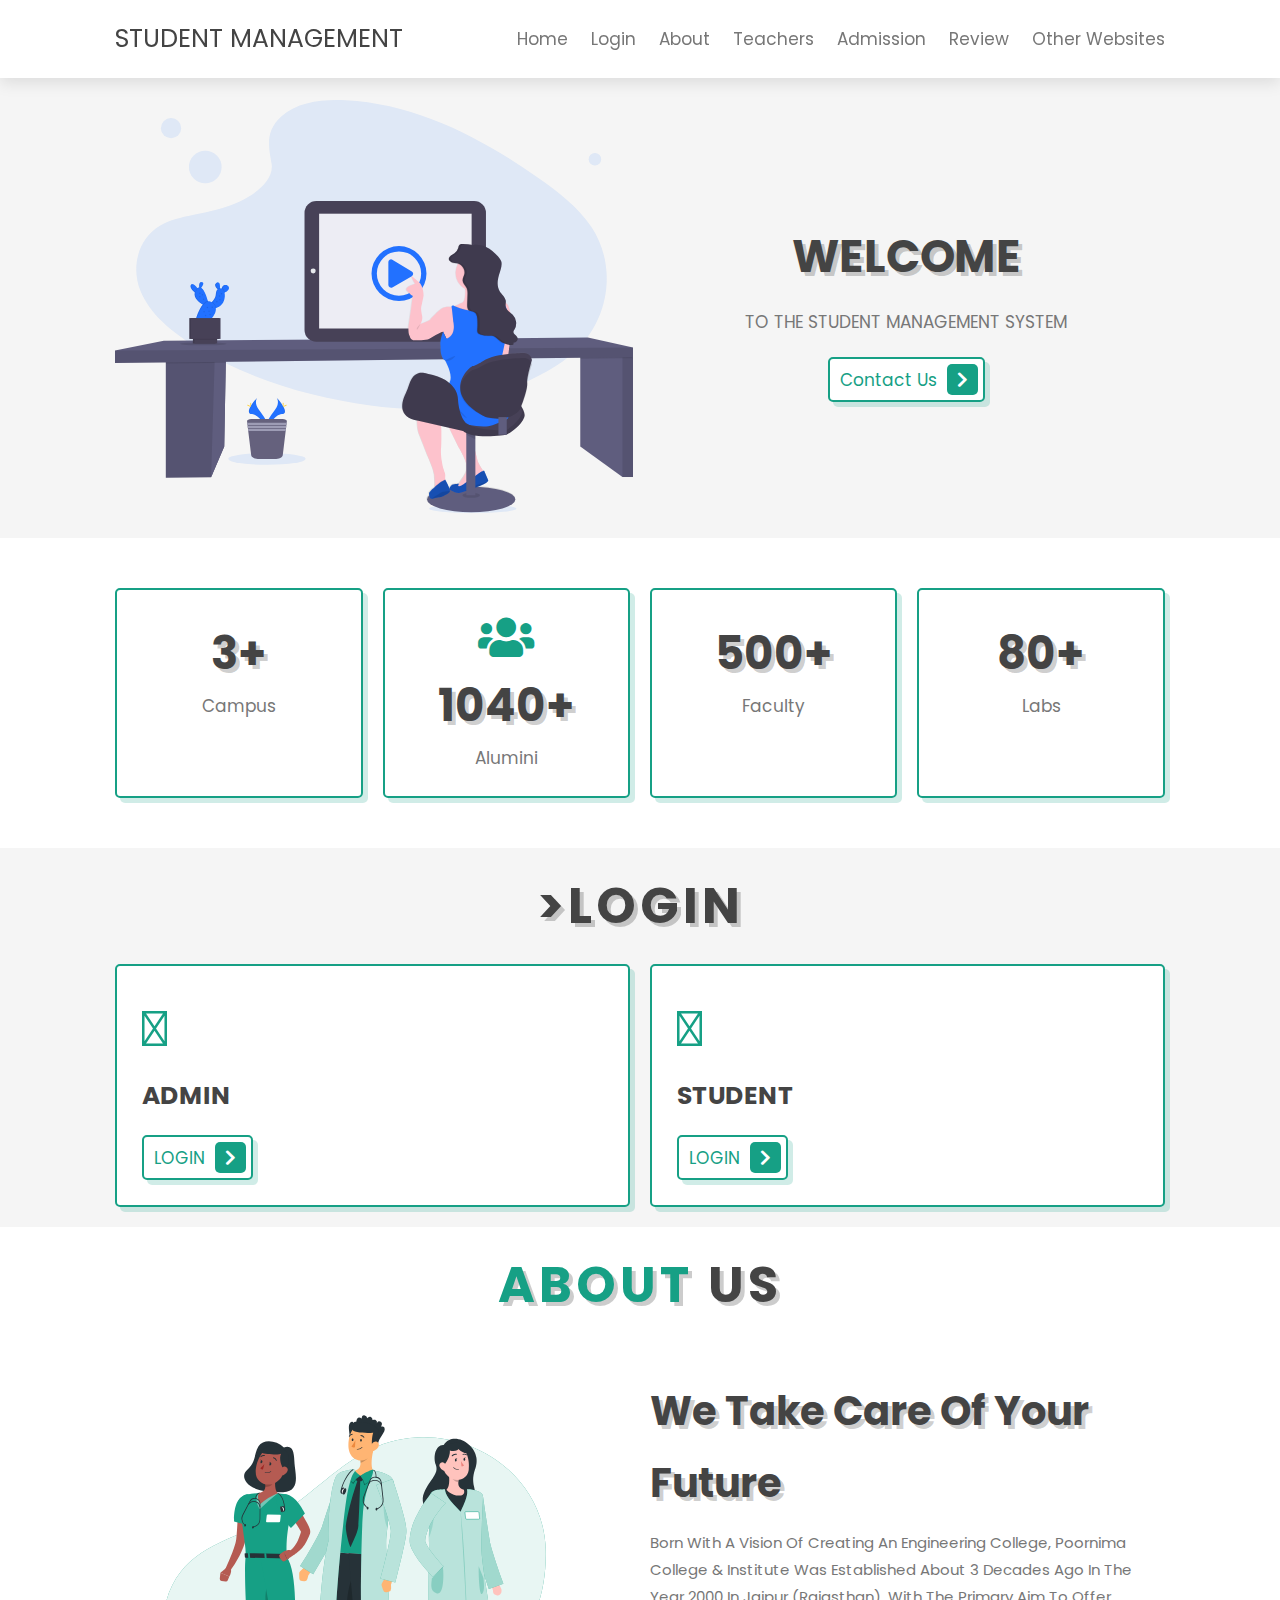
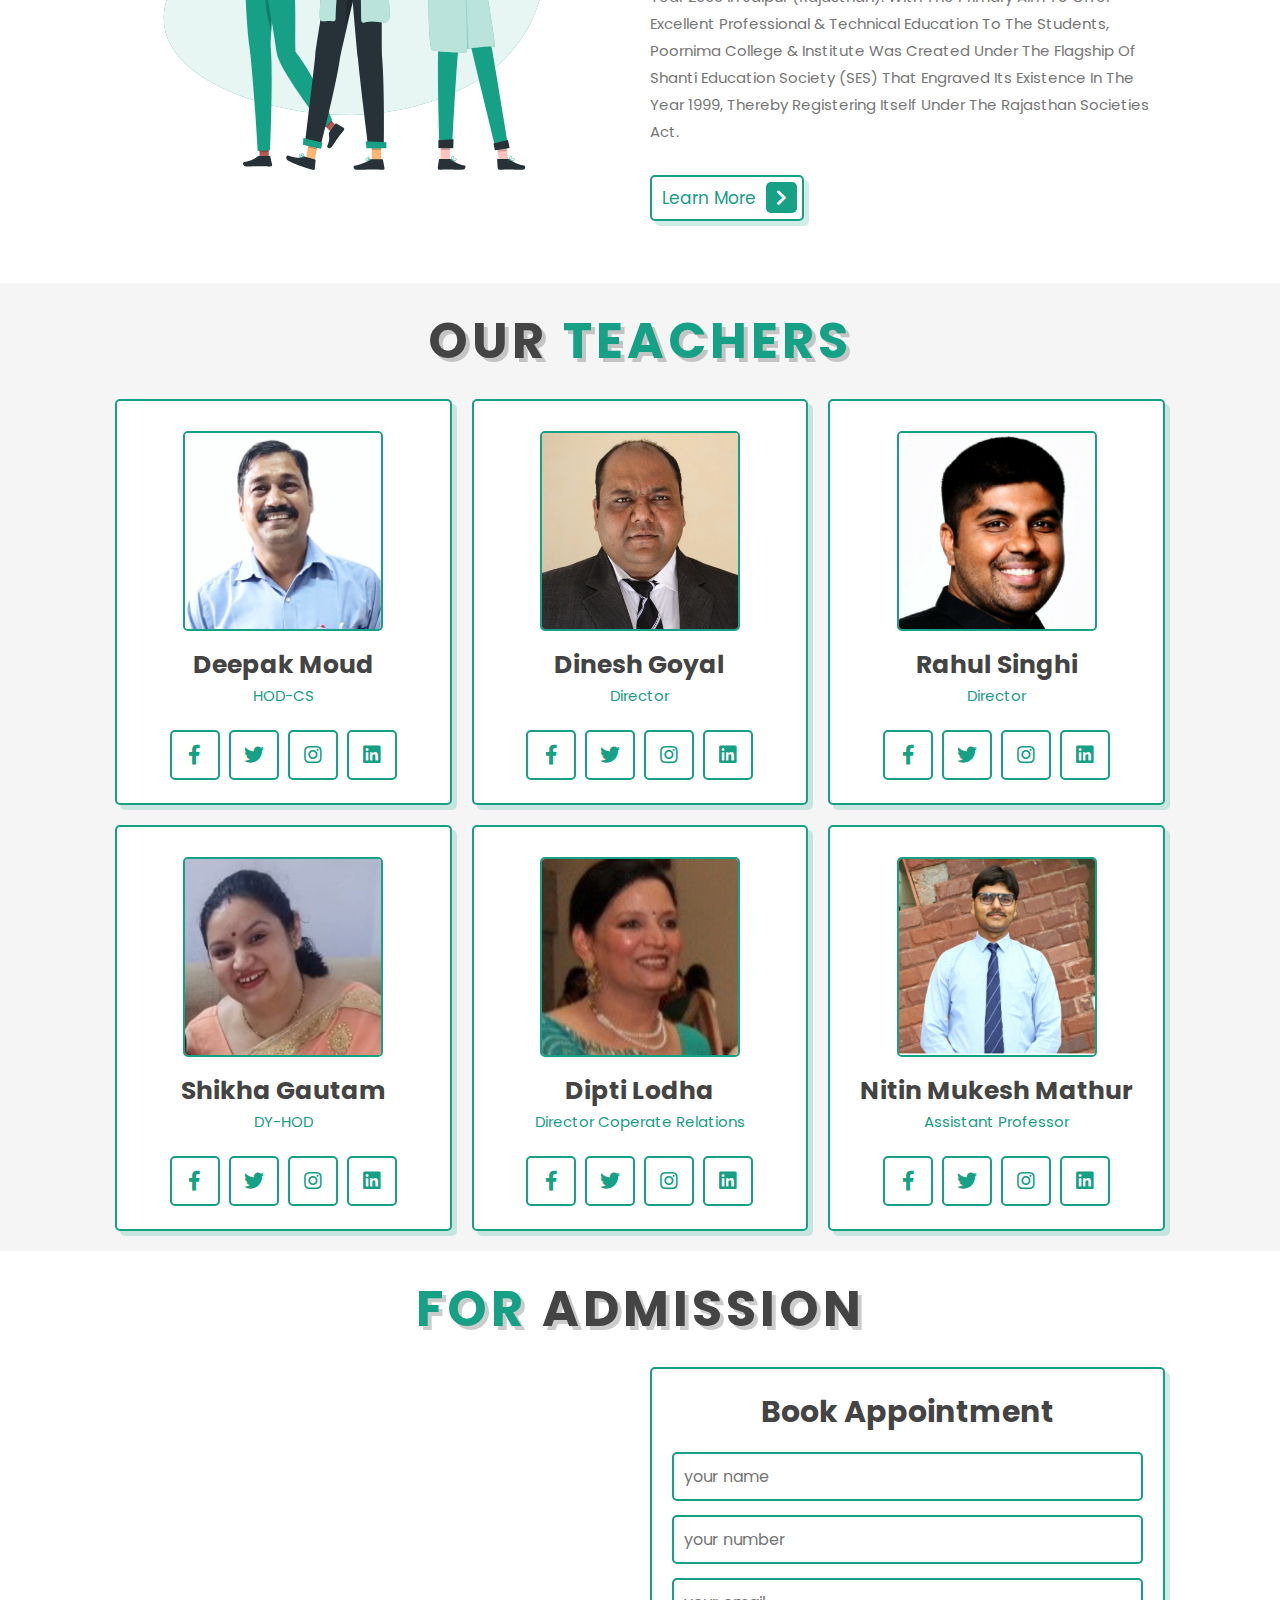
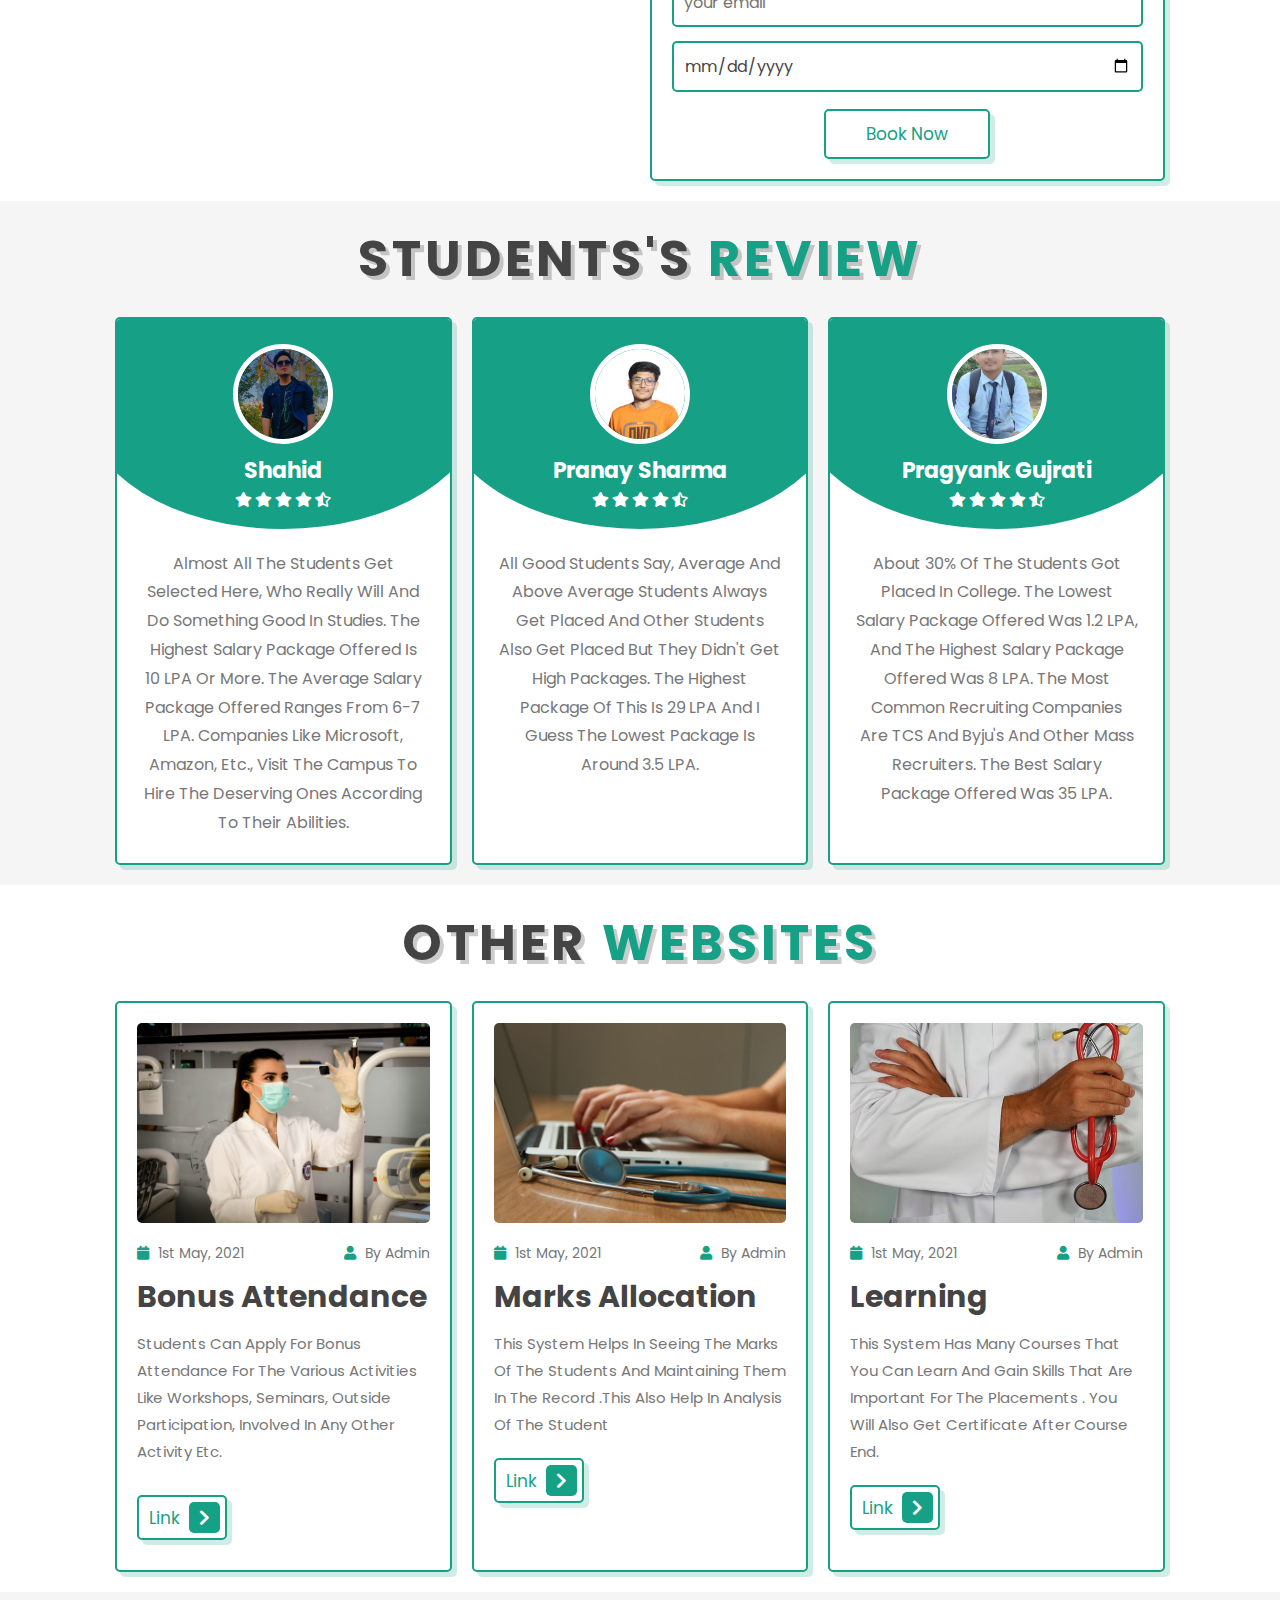
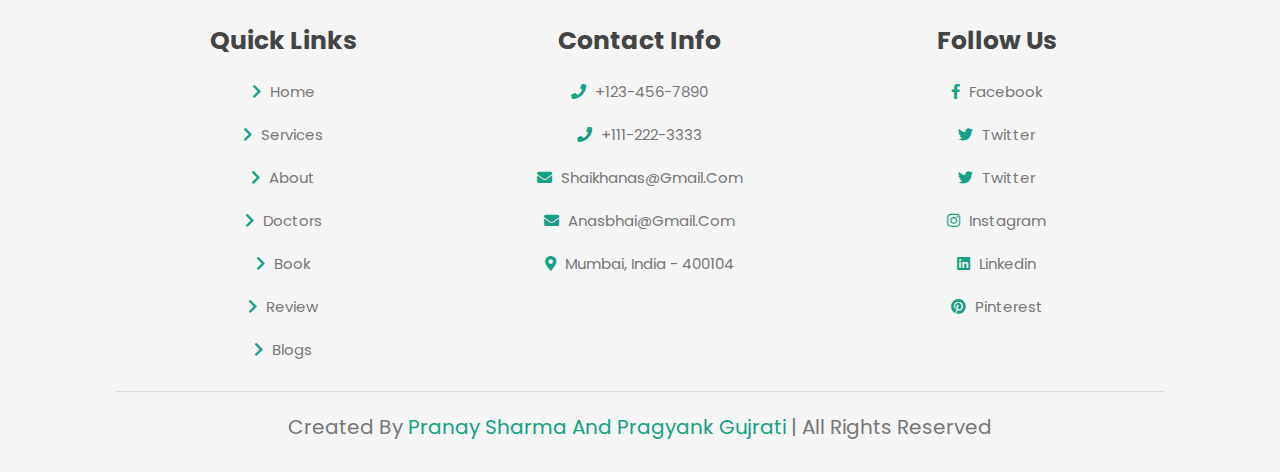
==== index.html @ 34e6cce0 "done" ====
<!DOCTYPE html>
<html lang="en">
<head>
    <meta charset="UTF-8">
    <meta http-equiv="X-UA-Compatible" content="IE=edge">
    <meta name="viewport" content="width=device-width, initial-scale=1.0">
    <title>complete responsive Student Management System </title>

    <!-- font awesome cdn link  -->
    <link rel="stylesheet" href="https://cdnjs.cloudflare.com/ajax/libs/font-awesome/5.15.4/css/all.min.css">
    <script src="https://kit.fontawesome.com/ff5e0580c9.js" crossorigin="anonymous"></script>
    <!-- custom css file link  -->
    <link rel="stylesheet" href="css/style.css">

</head>
<body>
    
<!-- header section starts  -->

<header class="header">

    <a href="#" class="logo"><i class="fa-solid fa-building-columns"></i> STUDENT  MANAGEMENT </a>

    <nav class="navbar">
        <a href="#home">home</a>
        <a href="#services">login</a>
        <a href="#about">about</a>
        <a href="#doctors">Teachers</a>
        <a href="#book">Admission</a>
        <a href="#review">review</a>
        <a href="#blogs">other websites</a>
    </nav>

    <div id="menu-btn" class="fas fa-bars"></div>

</header>

<!-- header section ends -->

<!-- home section starts  -->

<section class="home" id="home">

    <div class="image">
        <img src="/image/register.svg" alt="">
    </div>

    <div class="content">
        <center>
        <h3>WELCOME</h3>
        <p>TO THE STUDENT MANAGEMENT SYSTEM</p>
        <a href="#" class="btn"> contact us <span class="fas fa-chevron-right"></span> </a>
        </center>
        
    </div>

</section>

<!-- home section ends -->

<!-- icons section starts  -->

<section class="icons-container">

    <div class="icons">
        <i class="fa-solid fa-building-columns"></i>
        <h3>3+</h3>
        <p>Campus</p>
    </div>

    <div class="icons">
        <i class="fas fa-users"></i>
        <h3>1040+</h3>
        <p>Alumini</p>
    </div>

    <div class="icons">
        <i class="fa-sharp fa-solid fa-person-chalkboard"></i>
        <h3>500+</h3>
        <p>faculty</p>
    </div>

    <div class="icons">
        <i class="fa-solid fa-computer"></i>
        <h3>80+</h3>
        <p>Labs</p>
    </div>

</section>

<!-- icons section ends -->

<!-- services section starts  -->

<section class="services" id="services">

    <h1 class="heading"> >LOGIN </h1>

    <div class="box-container">

        <div class="box">
            <i class="fa-solid fa-user"></i>
            <h3>ADMIN</h3>
            <a href="Adminlogin.html " target="_main" class="btn"> LOGIN <span class="fas fa-chevron-right"></span> </a>
        </div>

        <div class="box">
            <i class="fa-solid fa-user"></i>
            <h3>STUDENT</h3>
            <a href="studentlogin copy.html" target="_main" class="btn"> LOGIN <span class="fas fa-chevron-right"></span> </a>
        </div>

     

       
       
    </div>

</section>

<!-- services section ends -->

<!-- about section starts  -->

<section class="about" id="about">

    <h1 class="heading"> <span>about</span> us </h1>

    <div class="row">

        <div class="image">
            <img src="image/about-img.svg" alt="">
        </div>

        <div class="content">
            <h3>we take care of your future</h3>
            <p>Born with a vision of creating an engineering college, Poornima College & Institute was established about 3 decades ago in the year 2000 in Jaipur (Rajasthan). With the primary aim to offer excellent professional & technical education to the students, Poornima College & Institute was created under the flagship of Shanti Education Society (SES) that engraved its existence in the year 1999, thereby registering itself under the Rajasthan Societies act.<p>
            <a href="#" class="btn"> learn more <span class="fas fa-chevron-right"></span> </a>
        </div>

    </div>

</section>

<!-- about section ends -->

<!-- doctors section starts  -->

<section class="doctors" id="doctors">

    <h1 class="heading"> our <span>Teachers
    </span> </h1>

    <div class="box-container">

        <div class="box">
            <img src="/image/deepakmoud.jpeg" alt="">
            <h3>Deepak moud</h3>
            <span>HOD-CS</span>
            <div class="share">
                <a href="#" class="fab fa-facebook-f"></a>
                <a href="#" class="fab fa-twitter"></a>
                <a href="#" class="fab fa-instagram"></a>
                <a href="#" class="fab fa-linkedin"></a>
            </div>
        </div>

        <div class="box">
            <img src="/image/dineshgoyal.jpeg" alt="">
            <h3>Dinesh goyal</h3>
            <span>Director</span>
            <div class="share">
                <a href="#" class="fab fa-facebook-f"></a>
                <a href="#" class="fab fa-twitter"></a>
                <a href="#" class="fab fa-instagram"></a>
                <a href="#" class="fab fa-linkedin"></a>
            </div>
        </div>

        <div class="box">
            <img src="/image/rahulsinghi.jpeg" alt="">
            <h3>Rahul singhi</h3>
            <span>Director</span>
            <div class="share">
                <a href="#" class="fab fa-facebook-f"></a>
                <a href="#" class="fab fa-twitter"></a>
                <a href="#" class="fab fa-instagram"></a>
                <a href="#" class="fab fa-linkedin"></a>
            </div>
        </div>

        <div class="box">
            <img src="/image/shikhagautam.jpeg" alt="">
            <h3>Shikha gautam</h3>
            <span>DY-HOD</span>
            <div class="share">
                <a href="#" class="fab fa-facebook-f"></a>
                <a href="#" class="fab fa-twitter"></a>
                <a href="#" class="fab fa-instagram"></a>
                <a href="#" class="fab fa-linkedin"></a>
            </div>
        </div>

        <div class="box">
            <img src="/image/diptilodha.jpeg" alt="">
            <h3>Dipti lodha</h3>
            <span>Director coperate relations</span>
            <div class="share">
                <a href="#" class="fab fa-facebook-f"></a>
                <a href="#" class="fab fa-twitter"></a>
                <a href="#" class="fab fa-instagram"></a>
                <a href="#" class="fab fa-linkedin"></a>
            </div>
        </div>

        <div class="box">
            <img src="/image/nitinmukesh.jpeg" alt="">
            <h3>Nitin mukesh mathur</h3>
            <span>Assistant Professor</span>
            <div class="share">
                <a href="#" class="fab fa-facebook-f"></a>
                <a href="#" class="fab fa-twitter"></a>
                <a href="#" class="fab fa-instagram"></a>
                <a href="#" class="fab fa-linkedin"></a>
            </div>
        </div>

    </div>

</section>

<!-- teachers section ends -->

<!-- booking section starts   -->

<section class="book" id="book">

    <h1 class="heading"> <span>For </span>Admission</h1>    

    <div class="row">

        <div class="image">
            <img src="/image/log.svg" alt="">
        </div>

        <form action="">
            <h3>book appointment</h3>
            <input type="text" placeholder="your name" class="box">
            <input type="number" placeholder="your number" class="box">
            <input type="email" placeholder="your email" class="box">
            <input type="date" class="box">
            <input type="submit" value="book now" class="btn">
        </form>

    </div>

</section>

<!-- booking section ends -->

<!-- review section starts  -->

<section class="review" id="review">
    
    <h1 class="heading"> Students's <span>review</span> </h1>

    <div class="box-container">

        <div class="box">
            <img src="image/WhatsApp Image 2022-12-05 at 11.31.01 PM.jpeg" alt="">
            <h3>Shahid</h3>
            <div class="stars">
                <i class="fas fa-star"></i>
                <i class="fas fa-star"></i>
                <i class="fas fa-star"></i>
                <i class="fas fa-star"></i>
                <i class="fas fa-star-half-alt"></i>
            </div>
            <p class="text">Almost all the students get selected here, who really will and do something good in studies. The highest salary package offered is 10 LPA or more. The average salary package offered ranges from 6-7 LPA. Companies like Microsoft, Amazon, etc., visit the campus to hire the deserving ones according to their abilities.</p>
        </div>

        <div class="box">
            <img src="/image/pranay.jpg" alt="">
            <h3>pranay sharma</h3>
            <div class="stars">
                <i class="fas fa-star"></i>
                <i class="fas fa-star"></i>
                <i class="fas fa-star"></i>
                <i class="fas fa-star"></i>
                <i class="fas fa-star-half-alt"></i>
            </div>
            <p class="text">All good students say, average and above average students always get placed and other students also get placed but they didn't get high packages. The highest package of this is 29 LPA and I guess the lowest package is around 3.5 LPA. </p>
        </div>

        <div class="box">
            <img src="/image/WhatsApp Image 2022-12-05 at 11.28.56 PM.jpeg" alt="">
            <h3>pragyank gujrati</h3>
            <div class="stars">
                <i class="fas fa-star"></i>
                <i class="fas fa-star"></i>
                <i class="fas fa-star"></i>
                <i class="fas fa-star"></i>
                <i class="fas fa-star-half-alt"></i>
            </div>
            <p class="text">About 30% of the students got placed in college. The lowest salary package offered was 1.2 LPA, and the highest salary package offered was 8 LPA. The most common recruiting companies are TCS and Byju's and other mass recruiters. The best salary package offered was 35 LPA.</p>
        </div>

    </div>

</section>

<!-- review section ends -->

<!-- blogs section starts  -->

<section class="blogs" id="blogs">

    <h1 class="heading"> other <span>websites</span> </h1>

    <div class="box-container">

        <div class="box">
            <div class="image">
                <img src="image/blog-1.jpg" alt="">
            </div>
            <div class="content">
                <div class="icon">
                    <a href="#"> <i class="fas fa-calendar"></i> 1st may, 2021 </a>
                    <a href="#"> <i class="fas fa-user"></i> by admin </a>
                </div>
                <h3>bonus Attendance</h3>
                <p>Students can apply for bonus attendance for the various activities like workshops, Seminars, outside participation, involved in any other activity etc.<p>
                <a href="#" class="btn"> link <span class="fas fa-chevron-right"></span> </a>
            </div>
        </div>

        <div class="box">
            <div class="image">
                <img src="image/blog-2.jpg" alt="">
            </div>
            <div class="content">
                <div class="icon">
                    <a href="#"> <i class="fas fa-calendar"></i> 1st may, 2021 </a>
                    <a href="#"> <i class="fas fa-user"></i> by admin </a>
                </div>
                <h3>Marks Allocation </h3>
                <p>this system helps in seeing the marks of the students and maintaining them in the record .this also help in 
                 analysis of the student </p>
                <a href="#" class="btn"> link <span class="fas fa-chevron-right"></span> </a>
            </div>
        </div>

        <div class="box">
            <div class="image">
                <img src="image/blog-3.jpg" alt="">
            </div>
            <div class="content">
                <div class="icon">
                    <a href="#"> <i class="fas fa-calendar"></i> 1st may, 2021 </a>
                    <a href="#"> <i class="fas fa-user"></i> by admin </a>
                </div>
                <h3>Learning </h3>
                <p>this system has many courses that you can learn and gain skills that are important for the placements .
                    you will also get certificate after course end.
                </p>
                <a href="#" class="btn"> link <span class="fas fa-chevron-right"></span> </a>
            </div>
        </div>

    </div>

</section>

<!-- blogs section ends -->

<!-- footer section starts  -->

<section class="footer">
    <center>
    <div class="box-container">

        <div class="box">
            <h3>quick links</h3>
            <a href="#"> <i class="fas fa-chevron-right"></i> home </a>
            <a href="#"> <i class="fas fa-chevron-right"></i> services </a>
            <a href="#"> <i class="fas fa-chevron-right"></i> about </a>
            <a href="#"> <i class="fas fa-chevron-right"></i> doctors </a>
            <a href="#"> <i class="fas fa-chevron-right"></i> book </a>
            <a href="#"> <i class="fas fa-chevron-right"></i> review </a>
            <a href="#"> <i class="fas fa-chevron-right"></i> blogs </a>
        </div>

        <div class="box">
            <h3>contact info</h3>
            <a href="#"> <i class="fas fa-phone"></i> +123-456-7890 </a>
            <a href="#"> <i class="fas fa-phone"></i> +111-222-3333 </a>
            <a href="#"> <i class="fas fa-envelope"></i> shaikhanas@gmail.com </a>
            <a href="#"> <i class="fas fa-envelope"></i> anasbhai@gmail.com </a>
            <a href="#"> <i class="fas fa-map-marker-alt"></i> mumbai, india - 400104 </a>
        </div>

        <div class="box">
            <h3>follow us</h3>
            <a href="#"> <i class="fab fa-facebook-f"></i> facebook </a>
            <a href="#"> <i class="fab fa-twitter"></i> twitter </a>
            <a href="#"> <i class="fab fa-twitter"></i> twitter </a>
            <a href="#"> <i class="fab fa-instagram"></i> instagram </a>
            <a href="#"> <i class="fab fa-linkedin"></i> linkedin </a>
            <a href="#"> <i class="fab fa-pinterest"></i> pinterest </a>
        </div>

    </div>
</center>
    <div class="credit"> created by <span>pranay sharma and pragyank gujrati</span> | all rights reserved </div>

</section>

<!-- footer section ends -->


<!-- custom js file link  -->
<script src="js/script.js"></script>

</body>
</html>
---- css/style.css ----
@import url('https://fonts.googleapis.com/css2?family=Poppins:wght@100;200;300;400;500;600;700&display=swap');

:root{
    --green:#16a085;
    --black:#444;
    --light-color:#777;
    --box-shadow:.5rem .5rem 0 rgba(22, 160, 133, .2);
    --text-shadow:.4rem .4rem 0 rgba(0, 0, 0, .2);
    --border:.2rem solid var(--green);
}

*{
    font-family: 'Poppins', sans-serif;
    margin:0; padding: 0;
    box-sizing: border-box;
    outline: none; border: none;
    text-transform: capitalize;
    transition: all .2s ease-out;
    text-decoration: none;
}

html{
    font-size: 62.5%;
    overflow-x: hidden;
    scroll-padding-top: 7rem;
    scroll-behavior: smooth;
}

section{
    padding:2rem 9%;
}

section:nth-child(even){
    background: #f5f5f5;
}

.heading{
    text-align: center;
    padding-bottom: 2rem;
    text-shadow: var(--text-shadow);
    text-transform: uppercase;
    color:var(--black);
    font-size: 5rem;
    letter-spacing: .4rem;
}

.heading span{
    text-transform: uppercase;
    color:var(--green);
}

.btn{
    display: inline-block;
    margin-top: 1rem;
    padding: .5rem;
    padding-left: 1rem;
    border:var(--border);
    border-radius: .5rem;
    box-shadow: var(--box-shadow);
    color:var(--green);
    cursor: pointer;
    font-size: 1.7rem;
    background: #fff;
}

.btn span{
    padding:.7rem 1rem;
    border-radius: .5rem;
    background: var(--green);
    color:#fff;
    margin-left: .5rem;
}

.btn:hover{
    background: var(--green);
    color:#fff;
}

.btn:hover span{
    color: var(--green);
    background:#fff;
    margin-left: 1rem;
}

.header{
    padding:2rem 9%;
    position: fixed;
    top:0; left: 0; right: 0;
    z-index: 1000;
    box-shadow: 0 .5rem 1.5rem rgba(0, 0, 0, .1);
    display: flex;
    align-items: center;
    justify-content: space-between;
    background: #fff;
}

.header .logo{
    font-size: 2.5rem;
    color: var(--black);
}

.header .logo i{
    color: var(--green);
}

.header .navbar a{
    font-size: 1.7rem;
    color: var(--light-color);
    margin-left: 2rem;
}

.header .navbar a:hover{
    color: var(--green);
}

#menu-btn{
    font-size: 2.5rem;
    border-radius: .5rem;
    background: #eee;
    color:var(--green);
    padding: 1rem 1.5rem;
    cursor: pointer;
    display: none;
}

.home{
    display: flex;
    align-items: center;
    flex-wrap: wrap;
    gap:1.5rem;
    padding-top: 10rem;
}

.home .image{
    flex:1 1 45rem;
}

.home .image img{
    width: 100%;
}

.home .content{
    flex:1 1 45rem;
}

.home .content h3{
    font-size: 4.5rem;
    color:var(--black);
    line-height: 1.8;
    text-shadow: var(--text-shadow);
}

.home .content p{
    font-size: 1.7rem;
    color:var(--light-color);
    line-height: 1.8;
    padding: 1rem 0;
}

.icons-container{
    display: grid;
    gap:2rem;
    grid-template-columns: repeat(auto-fit, minmax(20rem, 1fr));
    padding-top: 5rem;
    padding-bottom: 5rem;
}

.icons-container .icons{
    border:var(--border);
    box-shadow: var(--box-shadow);
    border-radius: .5rem;
    text-align: center;
    padding: 2.5rem;
}

.icons-container .icons i{
    font-size: 4.5rem;
    color:var(--green);
    padding-bottom: .7rem;
}

.icons-container .icons h3{
    font-size: 4.5rem;
    color:var(--black);
    padding: .5rem 0;
    text-shadow: var(--text-shadow);
}

.icons-container .icons p{
    font-size: 1.7rem;
    color:var(--light-color);
}

.services .box-container{
    display: grid;
    grid-template-columns: repeat(auto-fit, minmax(27rem, 1fr));
    gap:2rem;
}

.services .box-container .box{
    background:#fff;
    border-radius: .5rem;
    box-shadow: var(--box-shadow);
    border:var(--border);
    padding: 2.5rem;
}

.services .box-container .box i{
    color: var(--green);
    font-size: 5rem;
    padding-bottom: .5rem;
}

.services .box-container .box h3{
    color: var(--black);
    font-size: 2.5rem;
    padding:1rem 0;
}

.services .box-container .box p{
    color: var(--light-color);
    font-size: 1.4rem;
    line-height: 2;
}

.about .row{
    display: flex;
    align-items: center;
    flex-wrap: wrap;
    gap:2rem;
}

.about .row .image{
    flex:1 1 45rem;
}

.about .row .image img{
    width: 100%;
}

.about .row .content{
    flex:1 1 45rem;
}

.about .row .content h3{
    color: var(--black);
    text-shadow: var(--text-shadow);
    font-size: 4rem;
    line-height: 1.8;
}

.about .row .content p{
    color: var(--light-color);
    padding:1rem 0;
    font-size: 1.5rem;
    line-height: 1.8;
}

.doctors .box-container{
    display: grid;
    grid-template-columns: repeat(auto-fit, minmax(30rem, 1fr));
    gap:2rem;
}

.doctors .box-container .box{
    text-align: center;
    background:#fff;
    border-radius: .5rem;
    border:var(--border);
    box-shadow: var(--box-shadow);
    padding:2rem;
}

.doctors .box-container .box img{
    height: 20rem;
    border:var(--border);
    border-radius: .5rem;
    margin-top: 1rem;
    margin-bottom: 1rem;
}

.doctors .box-container .box h3{
    color:var(--black);
    font-size: 2.5rem;
}

.doctors .box-container .box span{
    color:var(--green);
    font-size: 1.5rem;
}

.doctors .box-container .box .share{
    padding-top: 2rem;
}

.doctors .box-container .box .share a{
    height: 5rem;
    width: 5rem;
    line-height: 4.5rem;
    font-size: 2rem;
    color:var(--green);
    border-radius: .5rem;
    border:var(--border);
    margin:.3rem;
}

.doctors .box-container .box .share a:hover{
    background:var(--green);
    color:#fff;
    box-shadow: var(--box-shadow);
}

.book .row{
    display: flex;
    align-items: center;
    flex-wrap: wrap;
    gap:2rem;
}
 
.book .row .image{
    flex:1 1 45rem;
}

.book .row .image img{
    width: 100%;
}

.book .row form{
    flex:1 1 45rem;
    background: #fff;
    border:var(--border);
    box-shadow: var(--box-shadow);
    text-align: center;
    padding: 2rem;
    border-radius: .5rem;
}

.book .row form h3{
    color:var(--black);
    padding-bottom: 1rem;
    font-size: 3rem;
}

.book .row form .box{
    width: 100%;
    margin:.7rem 0;
    border-radius: .5rem;
    border:var(--border);
    font-size: 1.6rem;
    color: var(--black);
    text-transform: none;
    padding: 1rem;
}

.book .row form .btn{
    padding:1rem 4rem;
}

.review .box-container{
    display: grid;
    grid-template-columns: repeat(auto-fit, minmax(27rem, 1fr));
    gap:2rem;
}

.review .box-container .box{
    border:var(--border);
    box-shadow: var(--box-shadow);
    border-radius: .5rem;
    padding:2.5rem;
    background: #fff;
    text-align: center;
    position: relative;
    overflow: hidden;
    z-index: 0;
}

.review .box-container .box img{
    height: 10rem;
    width: 10rem;
    border-radius: 50%;
    object-fit: cover;
    border:.5rem solid #fff;
}

.review .box-container .box h3{
    color:#fff;
    font-size: 2.2rem;
    padding:.5rem 0;
}

.review .box-container .box .stars i{
    color:#fff;
    font-size: 1.5rem;
}

.review .box-container .box .text{
    color:var(--light-color);
    line-height: 1.8;
    font-size: 1.6rem;
    padding-top: 4rem;
}

.review .box-container .box::before{
    content: '';
    position: absolute;
    top:-4rem; left: 50%;
    transform:translateX(-50%);
    background:var(--green);
    border-bottom-left-radius: 50%;
    border-bottom-right-radius: 50%;
    height: 25rem;
    width: 120%;
    z-index: -1;
}

.blogs .box-container{
    display: grid;
    grid-template-columns: repeat(auto-fit, minmax(30rem, 1fr));
    gap:2rem;
}

.blogs .box-container .box{
    border:var(--border);
    box-shadow: var(--box-shadow);
    border-radius: .5rem;
    padding: 2rem;
}

.blogs .box-container .box .image{
    height: 20rem;
    overflow:hidden;
    border-radius: .5rem;
}

.blogs .box-container .box .image img{
    height: 100%;
    width: 100%;
    object-fit: cover;
}

.blogs .box-container .box:hover .image img{
    transform:scale(1.2);
}

.blogs .box-container .box .content{
    padding-top: 1rem;
}

.blogs .box-container .box .content .icon{
    padding: 1rem 0;
    display: flex;
    align-items: center;
    justify-content: space-between;
}

.blogs .box-container .box .content .icon a{
    font-size: 1.4rem;
    color: var(--light-color);
}

.blogs .box-container .box .content .icon a:hover{
    color:var(--green);
}

.blogs .box-container .box .content .icon a i{
    padding-right: .5rem;
    color: var(--green);
}

.blogs .box-container .box .content h3{
    color:var(--black);
    font-size: 3rem;
}

.blogs .box-container .box .content p{
    color:var(--light-color);
    font-size: 1.5rem;
    line-height: 1.8;
    padding:1rem 0;
}

.footer .box-container{
    display: grid;
    grid-template-columns: repeat(auto-fit, minmax(22rem, 1fr));
    gap:2rem;
}

.footer .box-container .box h3{
    font-size: 2.5rem;
    color:var(--black);
    padding: 1rem 0;
}

.footer .box-container .box a{
    display: block;
    font-size: 1.5rem;
    color:var(--light-color);
    padding: 1rem 0;
}

.footer .box-container .box a i{
    padding-right: .5rem;
    color:var(--green);
}

.footer .box-container .box a:hover i{
    padding-right:2rem;
}

.footer .credit{
    padding: 1rem;
    padding-top: 2rem;
    margin-top: 2rem;
    text-align: center;
    font-size: 2rem;
    color:var(--light-color);
    border-top: .1rem solid rgba(0, 0, 0, .1);
}

.footer .credit span{
    color:var(--green);
}









/* media queries  */
@media (max-width:991px){

    html{
        font-size: 55%;
    }

    .header{
        padding: 2rem;
    }

    section{
        padding:2rem;
    }

}

@media (max-width:768px){

    #menu-btn{
        display: initial;
    }

    .header .navbar{
        position: absolute;
        top:115%; right: 2rem;
        border-radius: .5rem;
        box-shadow: var(--box-shadow);
        width: 30rem;
        border: var(--border);
        background: #fff;
        transform: scale(0);
        opacity: 0;
        transform-origin: top right;
        transition: none;
    }

    .header .navbar.active{
        transform: scale(1);
        opacity: 1;
        transition: .2s ease-out;
    }

    .header .navbar a{
        font-size: 2rem;
        display: block;
        margin:2.5rem;
    }

}

@media (max-width:450px){

    html{
        font-size: 50%;
    }

}
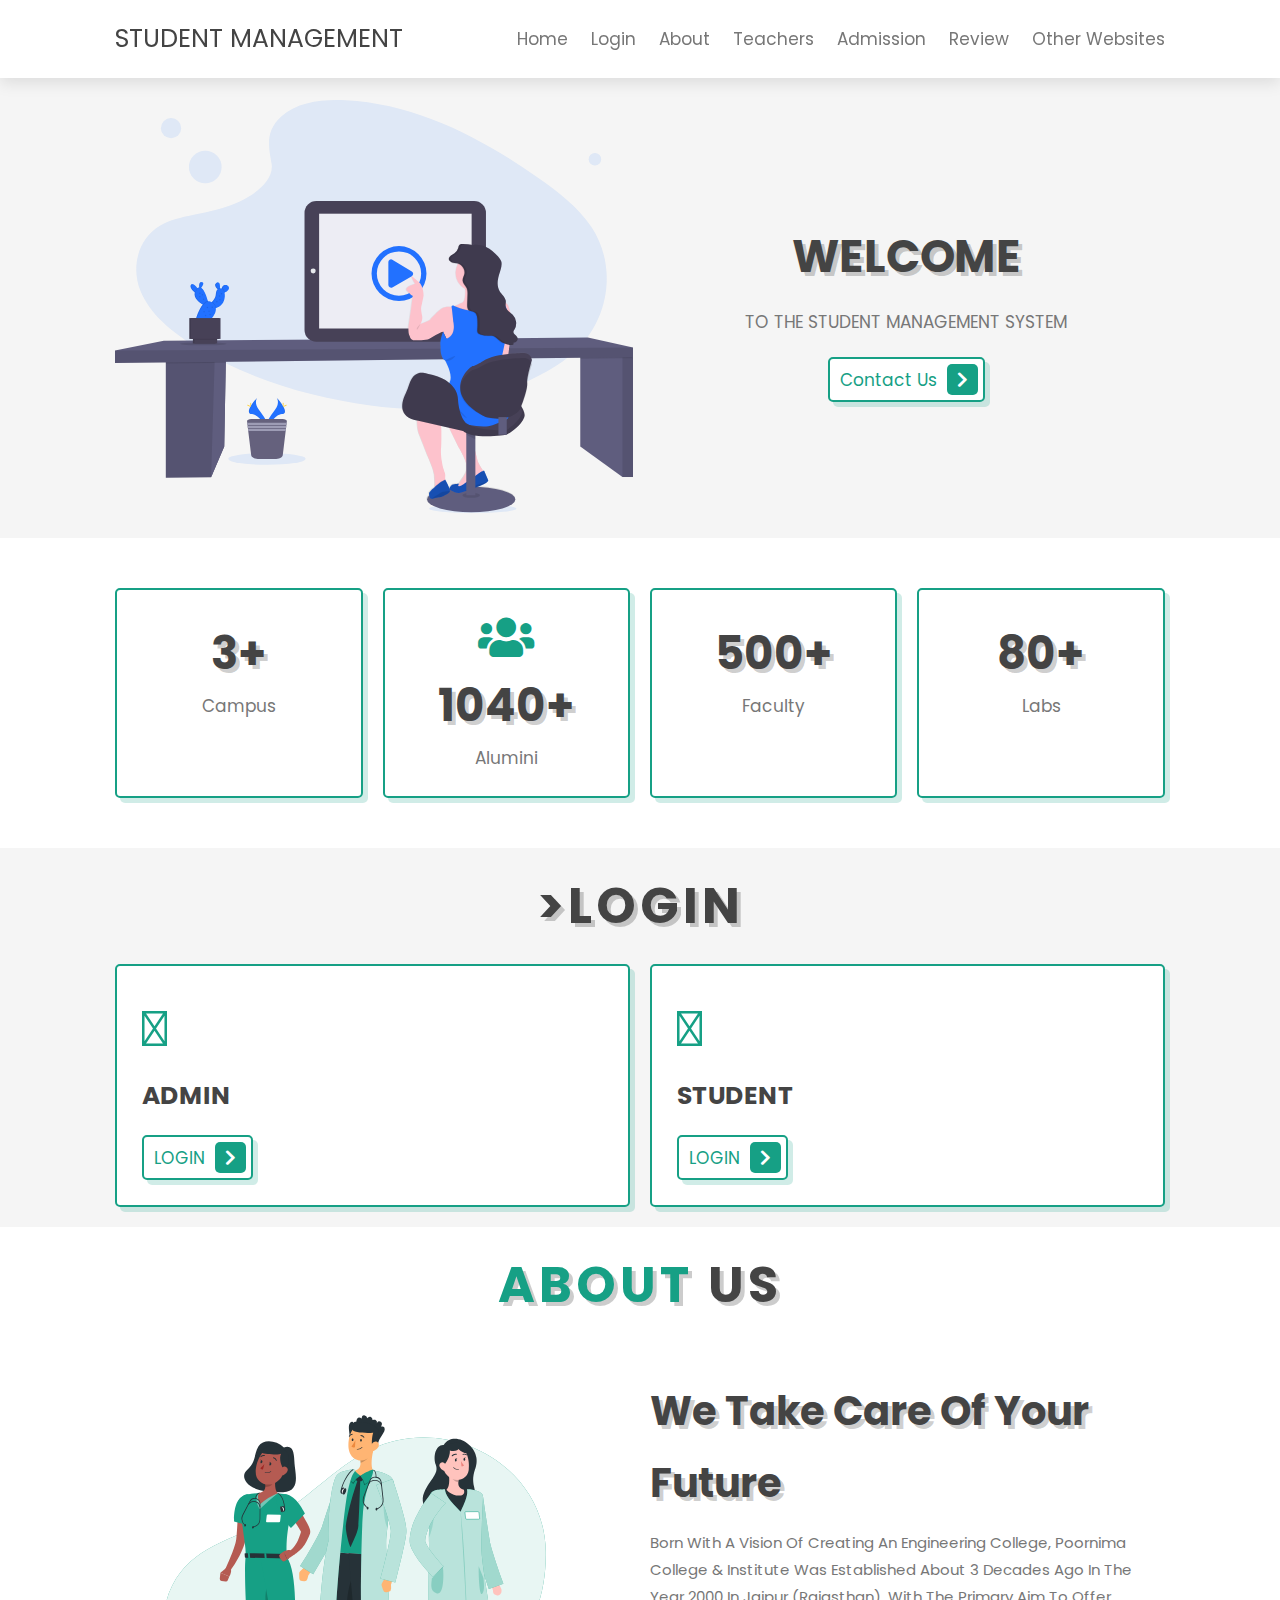
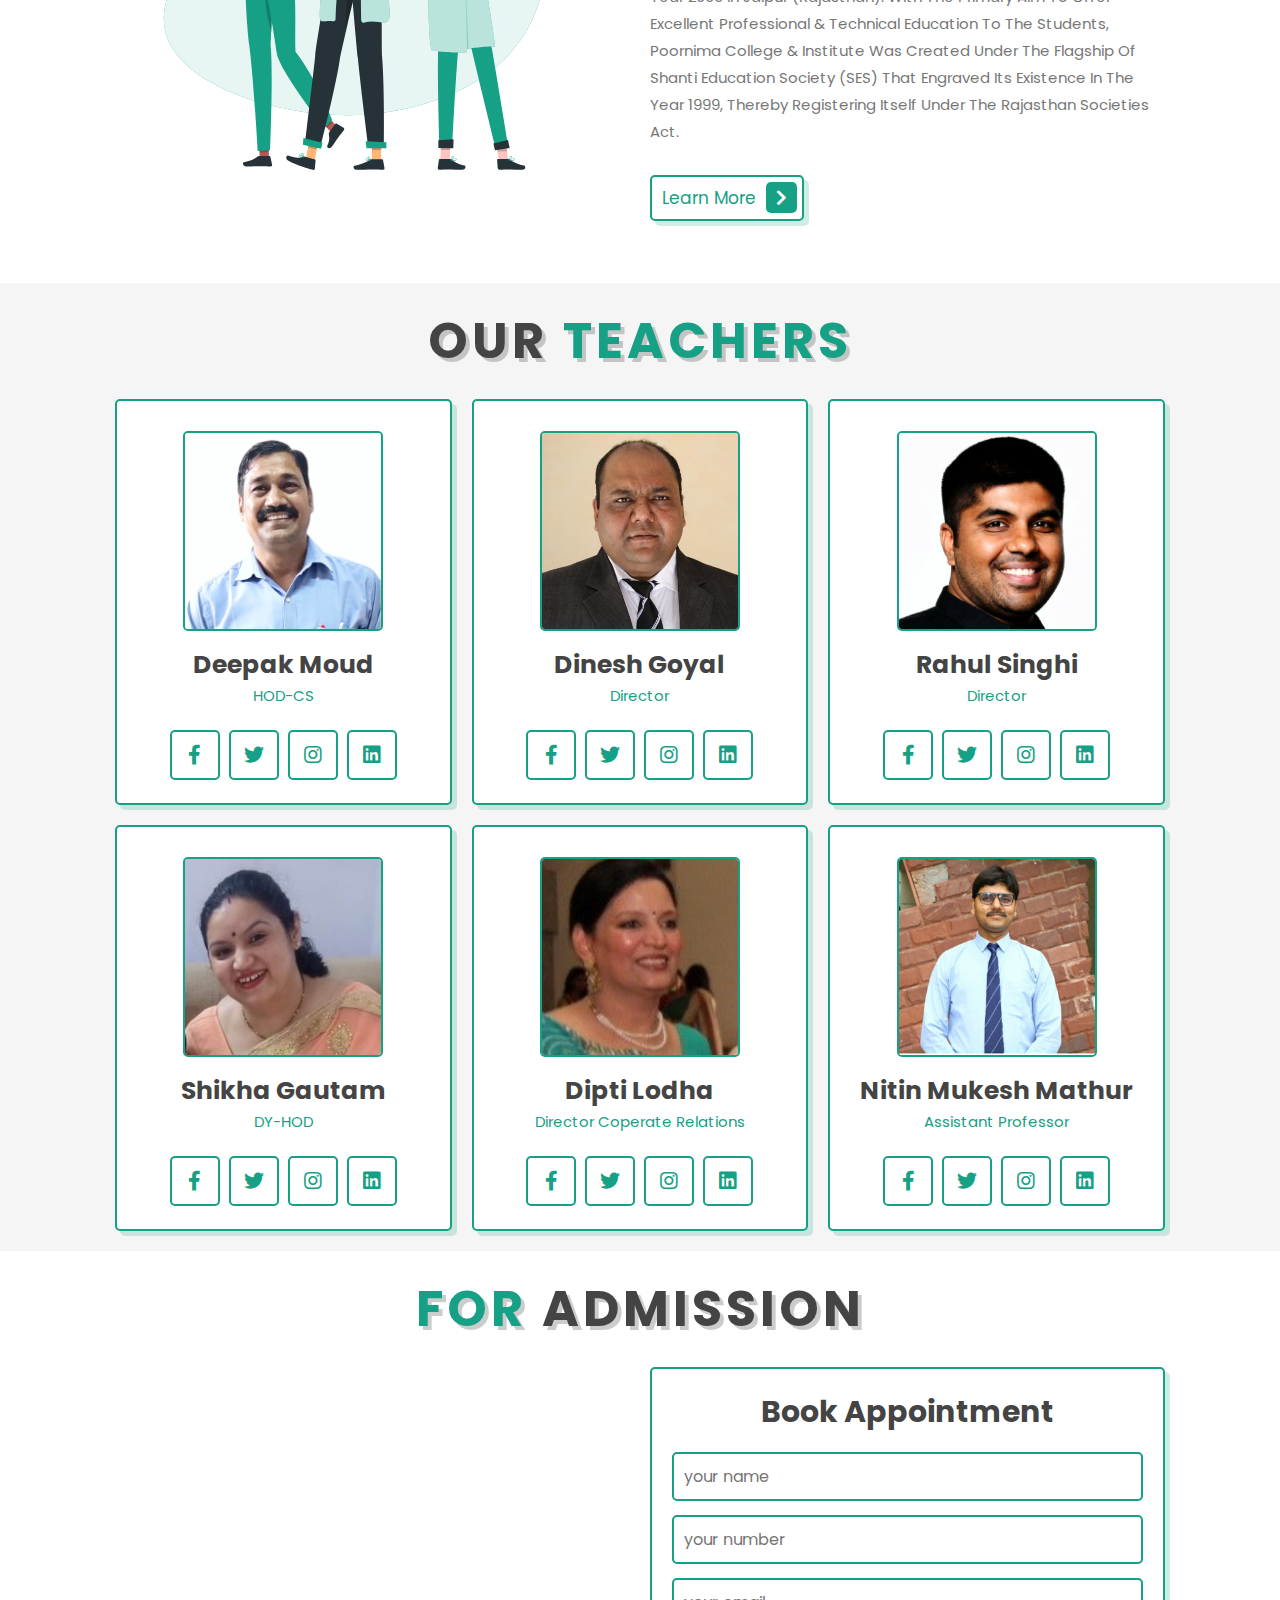
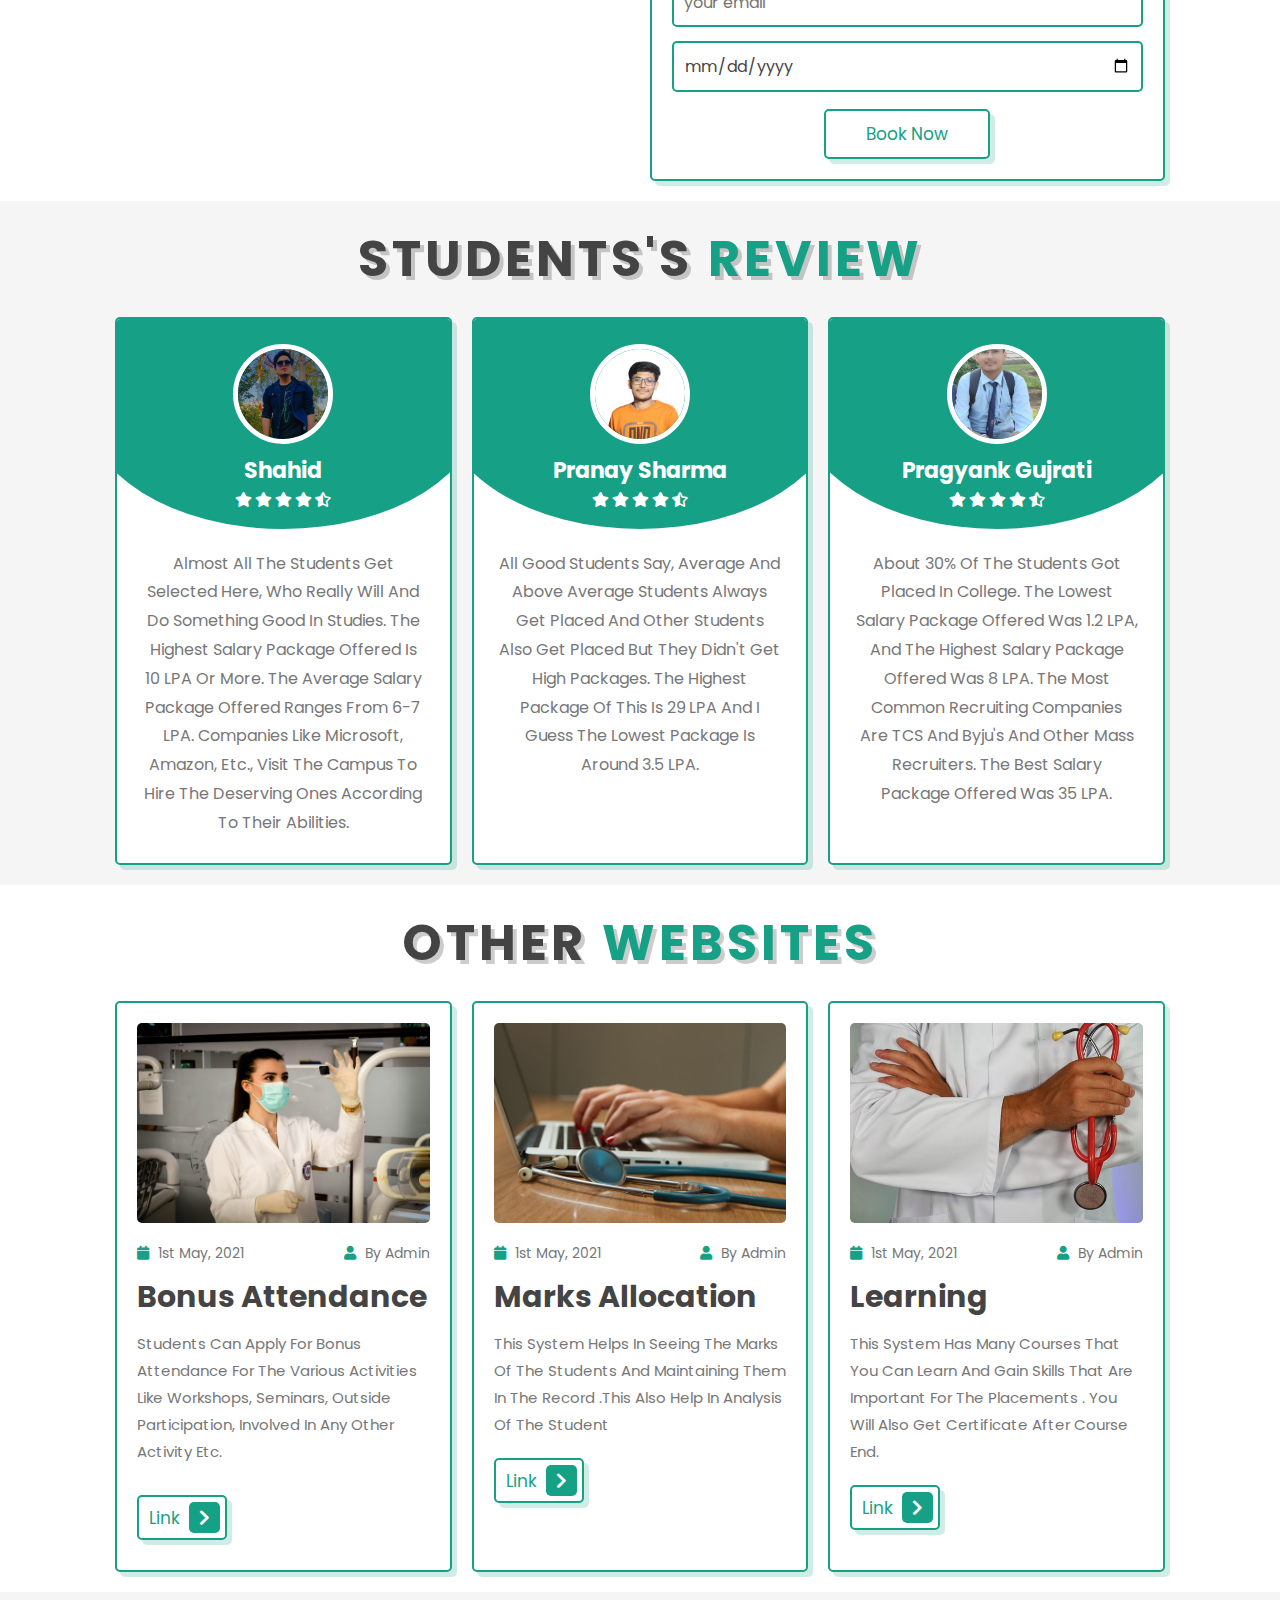
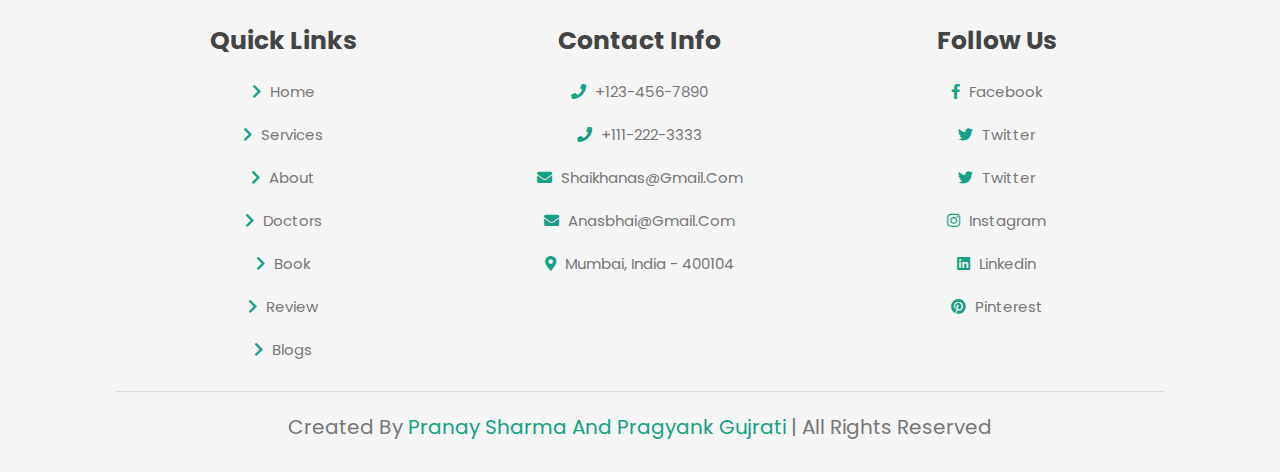
==== commit 4e51d121: "/ removed" ====
--- a/index.html
+++ b/index.html
@@ -42,7 +42,7 @@
 <section class="home" id="home">
 
     <div class="image">
-        <img src="/image/register.svg" alt="">
+        <img src="image/register.svg" alt="">
     </div>
 
     <div class="content">
@@ -154,7 +154,7 @@
     <div class="box-container">
 
         <div class="box">
-            <img src="/image/deepakmoud.jpeg" alt="">
+            <img src="image/deepakmoud.jpeg" alt="">
             <h3>Deepak moud</h3>
             <span>HOD-CS</span>
             <div class="share">
@@ -166,7 +166,7 @@
         </div>
 
         <div class="box">
-            <img src="/image/dineshgoyal.jpeg" alt="">
+            <img src="image/dineshgoyal.jpeg" alt="">
             <h3>Dinesh goyal</h3>
             <span>Director</span>
             <div class="share">
@@ -178,7 +178,7 @@
         </div>
 
         <div class="box">
-            <img src="/image/rahulsinghi.jpeg" alt="">
+            <img src="image/rahulsinghi.jpeg" alt="">
             <h3>Rahul singhi</h3>
             <span>Director</span>
             <div class="share">
@@ -190,7 +190,7 @@
         </div>
 
         <div class="box">
-            <img src="/image/shikhagautam.jpeg" alt="">
+            <img src="image/shikhagautam.jpeg" alt="">
             <h3>Shikha gautam</h3>
             <span>DY-HOD</span>
             <div class="share">
@@ -202,7 +202,7 @@
         </div>
 
         <div class="box">
-            <img src="/image/diptilodha.jpeg" alt="">
+            <img src="image/diptilodha.jpeg" alt="">
             <h3>Dipti lodha</h3>
             <span>Director coperate relations</span>
             <div class="share">
@@ -214,7 +214,7 @@
         </div>
 
         <div class="box">
-            <img src="/image/nitinmukesh.jpeg" alt="">
+            <img src="image/nitinmukesh.jpeg" alt="">
             <h3>Nitin mukesh mathur</h3>
             <span>Assistant Professor</span>
             <div class="share">
@@ -240,7 +240,7 @@
     <div class="row">
 
         <div class="image">
-            <img src="/image/log.svg" alt="">
+            <img src="image/log.svg" alt="">
         </div>
 
         <form action="">
@@ -280,7 +280,7 @@
         </div>
 
         <div class="box">
-            <img src="/image/pranay.jpg" alt="">
+            <img src="image/pranay.jpg" alt="">
             <h3>pranay sharma</h3>
             <div class="stars">
                 <i class="fas fa-star"></i>
@@ -293,7 +293,7 @@
         </div>
 
         <div class="box">
-            <img src="/image/WhatsApp Image 2022-12-05 at 11.28.56 PM.jpeg" alt="">
+            <img src="image/WhatsApp Image 2022-12-05 at 11.28.56 PM.jpeg" alt="">
             <h3>pragyank gujrati</h3>
             <div class="stars">
                 <i class="fas fa-star"></i>
